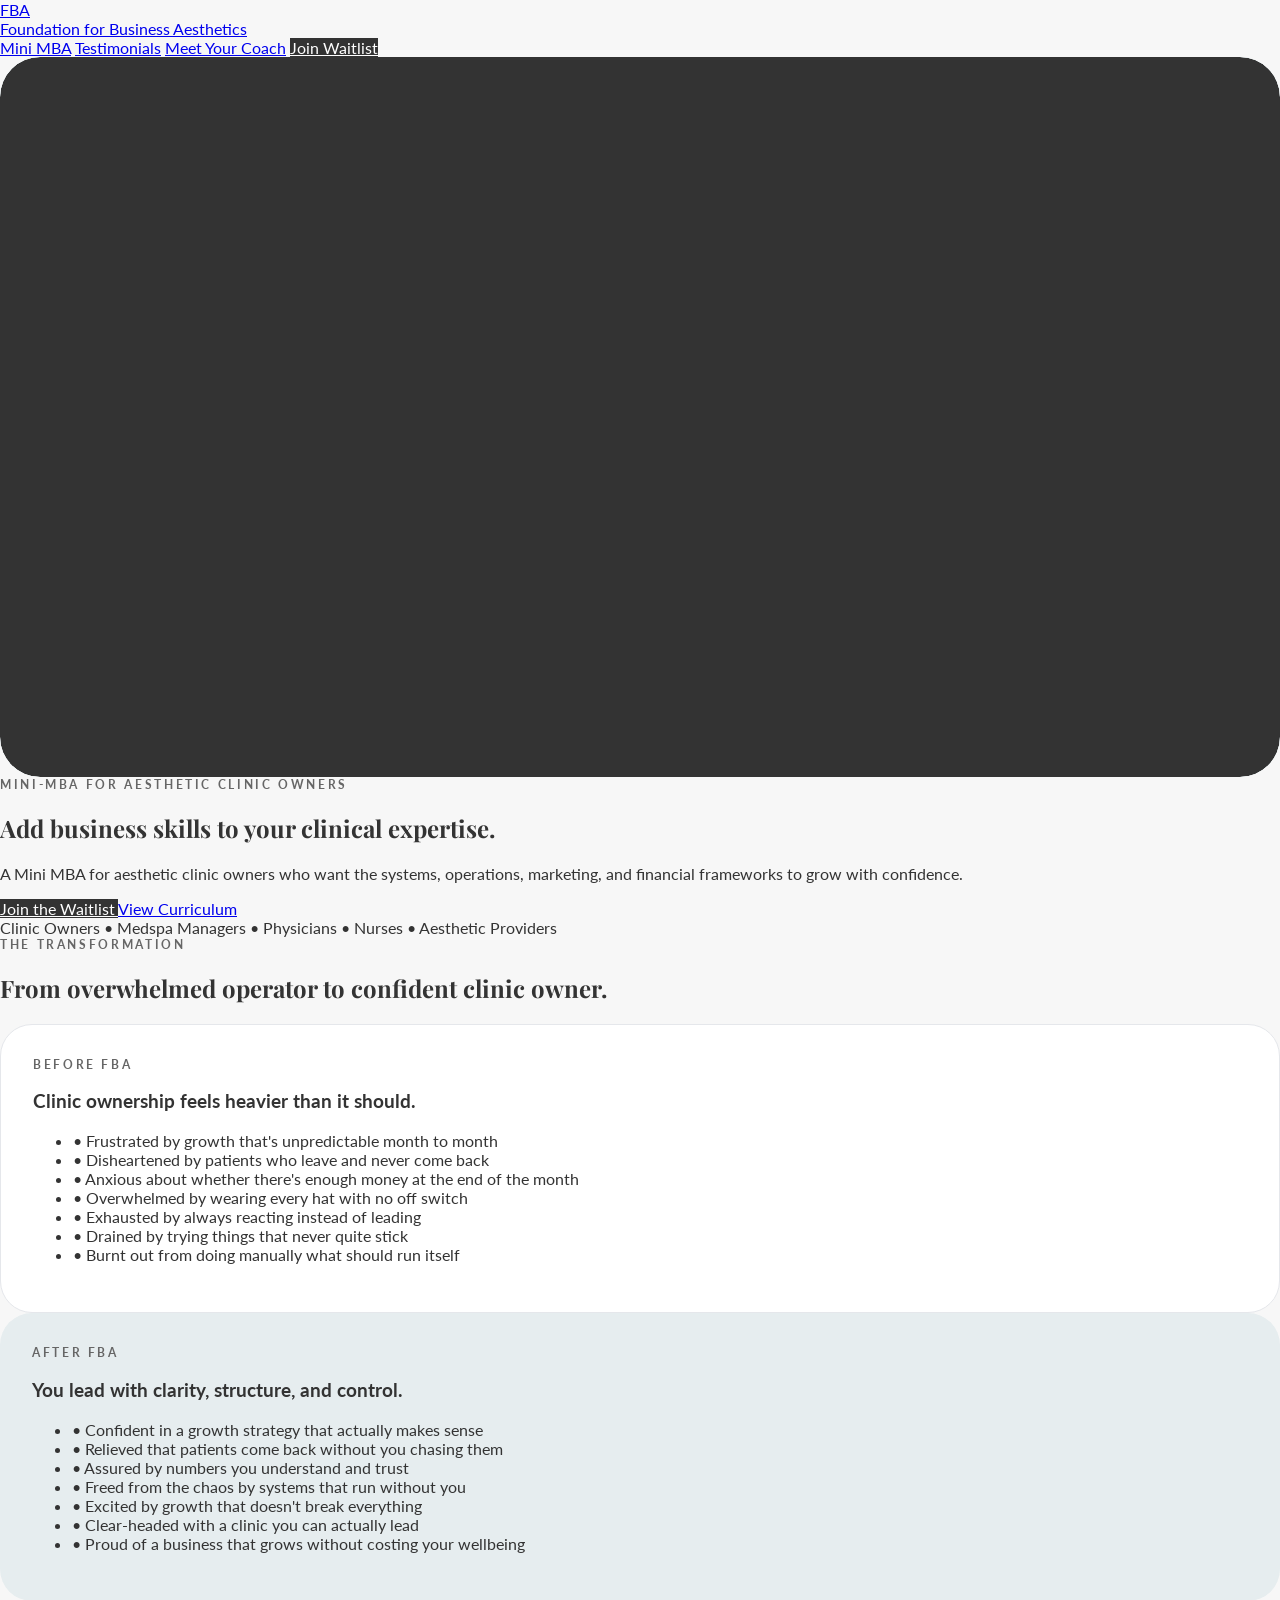
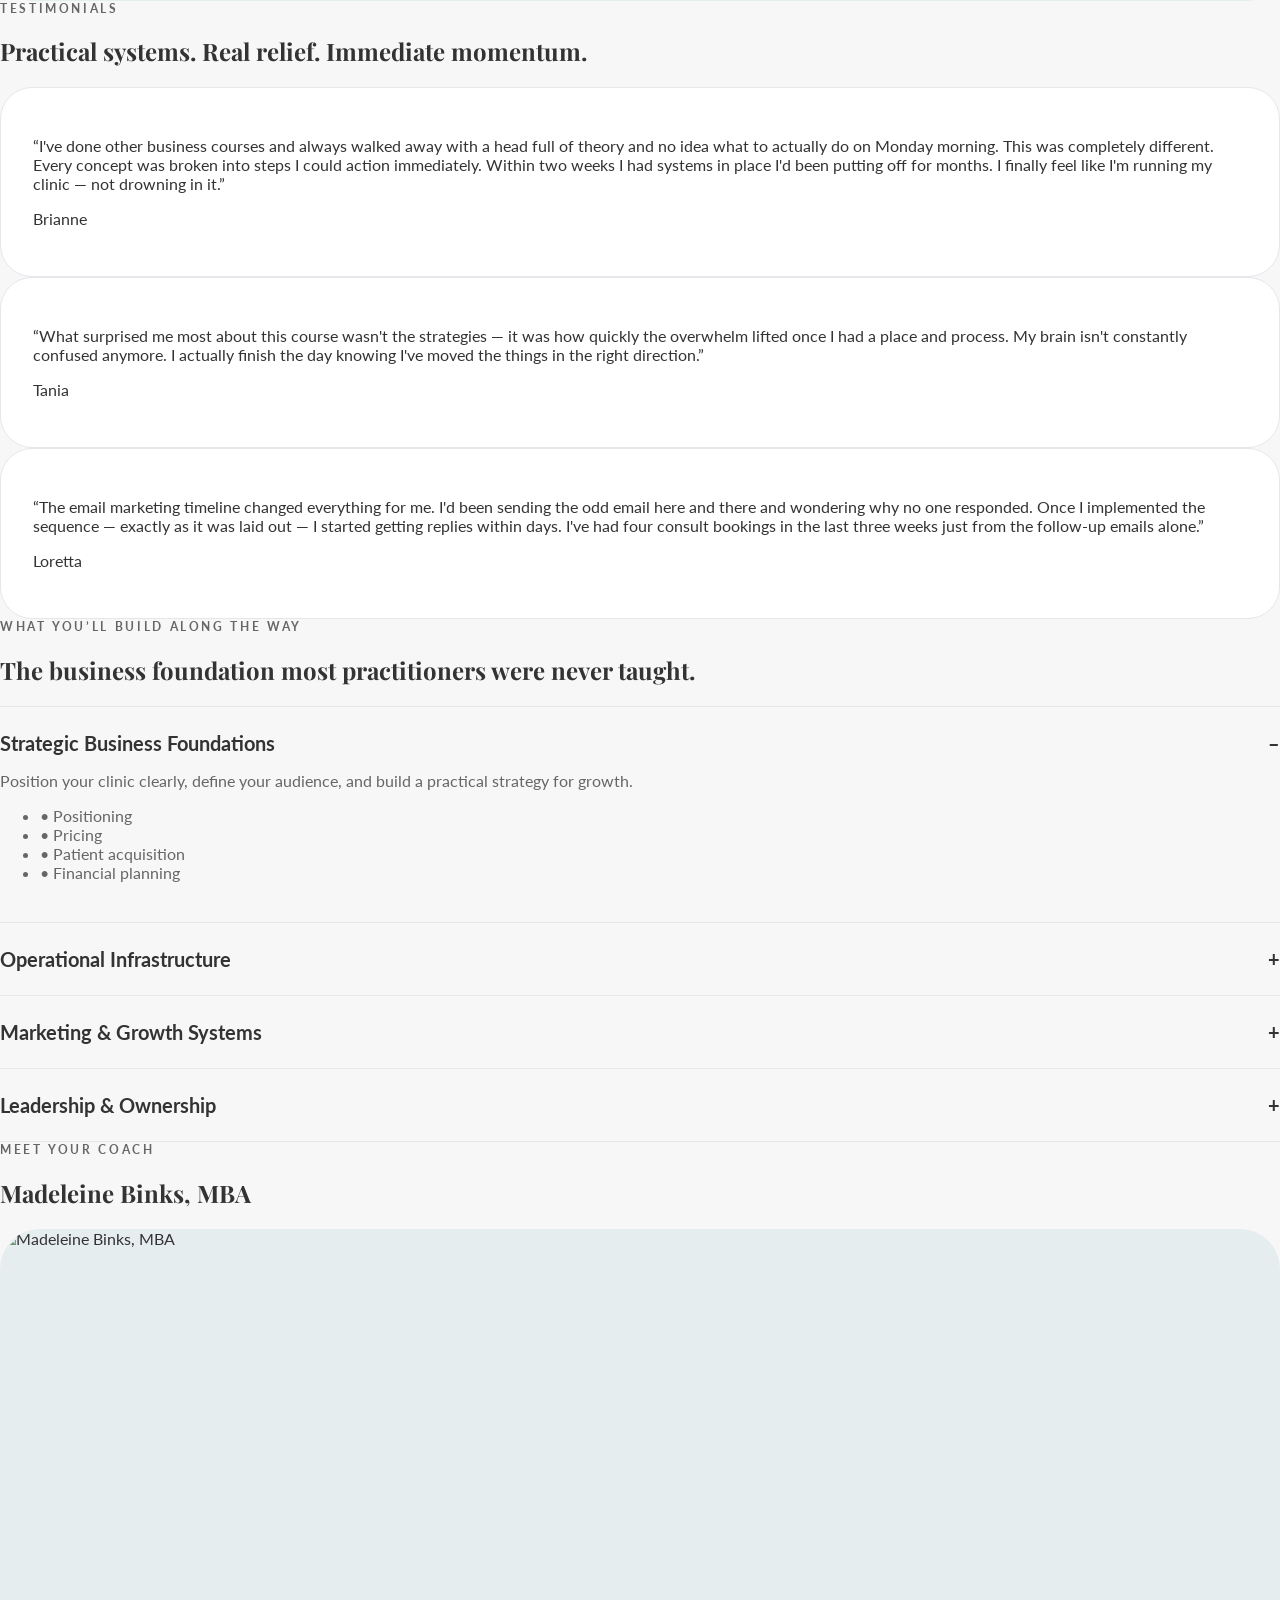
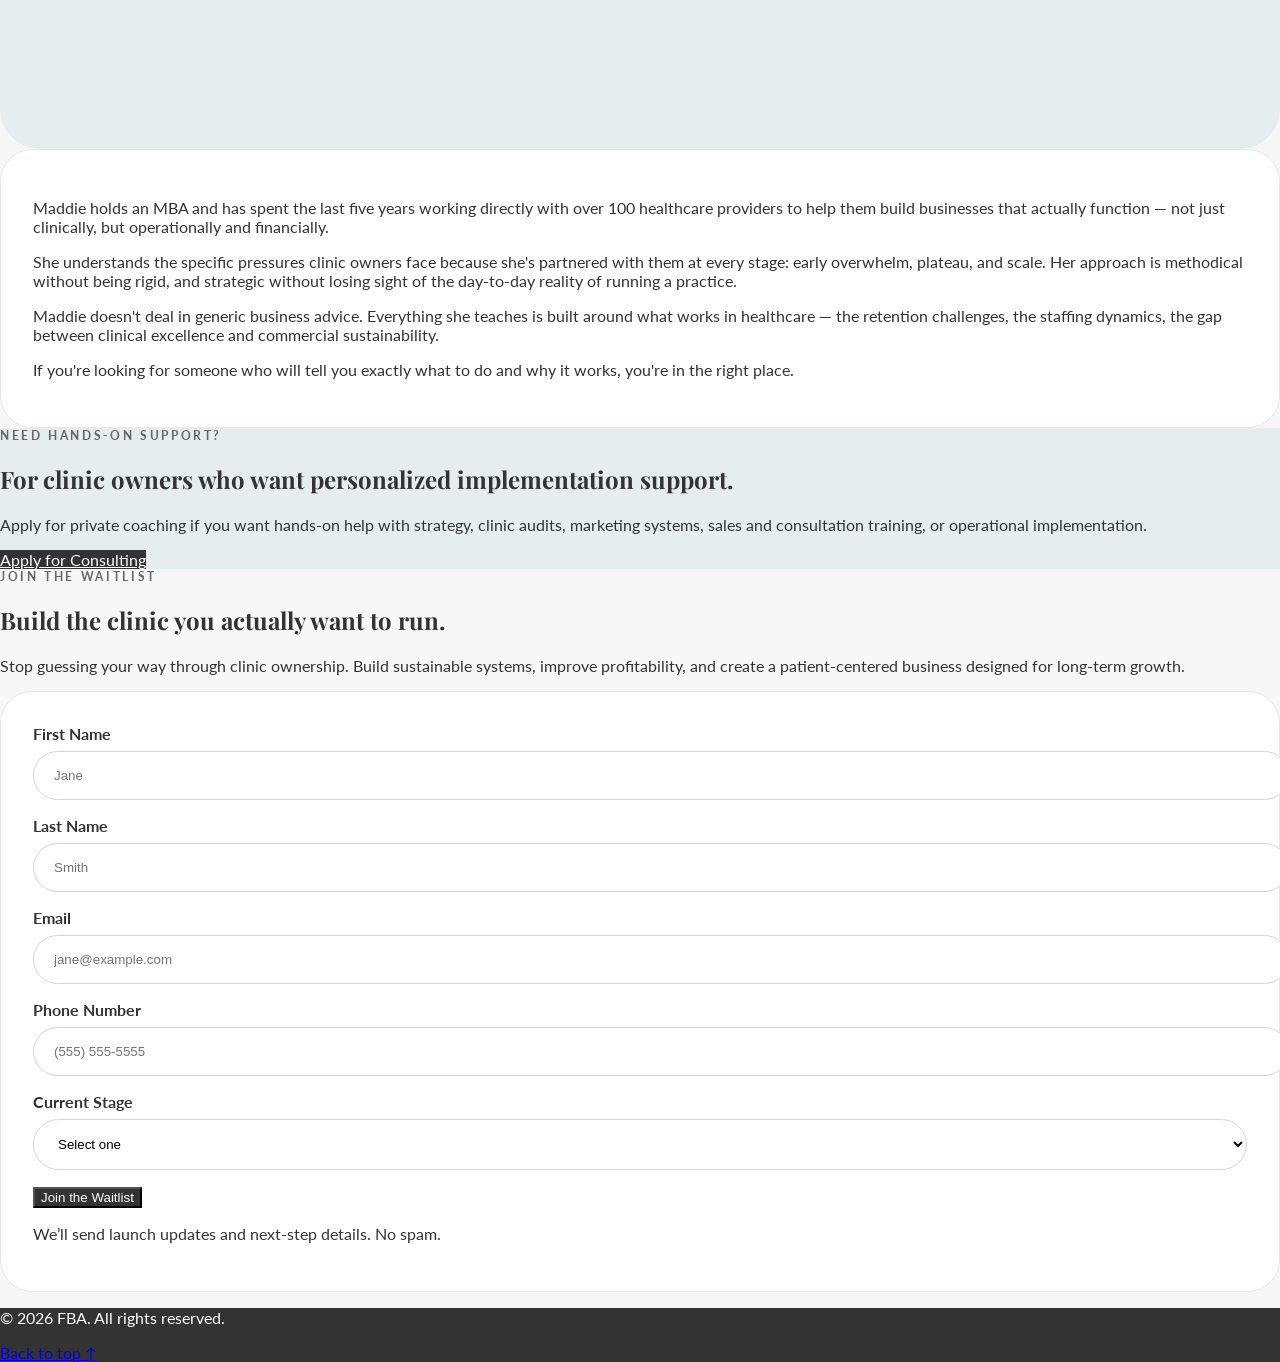
==== index.html @ d11c1333 "Initial FBA landing page" ====
<!DOCTYPE html>
<html lang="en">
<head>
  <!--
    Project: FBA Landing Page
    Version: vNext r2 preserved-style — 05-13-26
    Notes:
    - Preserves uploaded earlier styles.css as base
    - Shortened hero headline
    - Adds Drive video autoplay attempt
    - Adds above-fold coach bio access
    - Converts modules to accordions
    - Adds Netlify success page routing
    - References assets/Maddie Binks.png; add this file before Netlify deploy
  -->
  <meta charset="UTF-8" />
  <meta name="viewport" content="width=device-width, initial-scale=1.0" />

  <title>FBA — Build a Profitable Aesthetic Clinic</title>
  <meta name="description" content="A Mini MBA for aesthetic clinic owners who want the systems, operations, marketing, and financial frameworks to grow with confidence." />

  <script src="https://cdn.tailwindcss.com"></script>

  <link rel="preconnect" href="https://fonts.googleapis.com">
  <link rel="preconnect" href="https://fonts.gstatic.com" crossorigin>

  <link href="https://fonts.googleapis.com/css2?family=Lato:wght@300;400;700;900&family=Playfair+Display:wght@600;700&display=swap" rel="stylesheet">

  <link rel="stylesheet" href="styles.css" />
</head>

<body>
  <!-- Netlify static form detector -->
  <form name="fba-waitlist" method="POST" data-netlify="true" netlify netlify-honeypot="bot-field" hidden>
    <input type="hidden" name="form-name" value="fba-waitlist" />
          <input type="hidden" name="redirect" value="./thanks.html" />
    <input name="bot-field" />
    <input type="text" name="first_name" />
    <input type="text" name="last_name" />
    <input type="email" name="email" />
    <input type="tel" name="phone" />
    <select name="current_stage">
      <option>Planning to launch</option>
      <option>Recently launched</option>
      <option>Operating and growing</option>
      <option>Clinic manager/operator</option>
      <option>Interested in consulting</option>
    </select>
    <input type="hidden" name="email_subject" value="Waitlist application from" />
  </form>


  <!-- NAV -->
  <header class="px-6 lg:px-16 py-6 bg-[#F7F7F7]/90 backdrop-blur border-b border-gray-200 sticky top-0 z-50">
    <div class="max-w-7xl mx-auto flex flex-wrap items-center justify-between gap-4">
      <a href="#top" class="flex items-center gap-3">
        <div class="w-12 h-12 rounded-full bg-[#333333] text-white flex items-center justify-center font-bold tracking-widest">
          FBA
        </div>
        <div class="hidden sm:block text-sm uppercase tracking-[0.2em] font-bold">
          Foundation for Business Aesthetics
        </div>
      </a>

      <nav class="flex flex-wrap items-center gap-5 text-sm text-gray-600">
        <a href="#curriculum" class="hover:text-[#333333]">Mini MBA</a>
        <a href="#testimonials" class="hover:text-[#333333]">Testimonials</a>
        <a href="#coach" class="hover:text-[#333333]">Meet Your Coach</a>
        <a href="#waitlist" class="btn-primary px-5 py-3 rounded-full">Join Waitlist</a>
      </nav>
    </div>
  </header>

  <main id="top">
    <!-- HERO VIDEO -->
    <section class="px-6 lg:px-16 pt-10">
      <div class="max-w-7xl mx-auto hero-video-placeholder">
        <div class="video-stage">
            <iframe
              id="fba-vimeo-player"
              class="video-frame"
              src="https://player.vimeo.com/video/1192059687?autoplay=1&muted=0&loop=0&playsinline=1&title=0&byline=0&portrait=0"
              title="FBA intro video"
              allow="autoplay; fullscreen; picture-in-picture"
              allowfullscreen>
            </iframe>

            <div class="video-end-thumbnail" aria-hidden="true">
              <img src="assets/Maddie Binks.png" alt="Madeleine Binks, MBA" />
            </div>
          </div>
      </div>
    </section>

    <!-- HERO -->
    <section class="flex items-center px-6 lg:px-16 py-20">
      <div class="max-w-5xl mx-auto">
        <div>
          <div class="section-label mb-6">
            Mini-MBA for Aesthetic Clinic Owners
          </div>

          <h1 class="display-font hero-title-compact text-5xl lg:text-6xl leading-tight mb-8">
            Add business skills to your clinical expertise.
          </h1>

          <p class="text-xl text-gray-600 leading-relaxed mb-10 max-w-2xl">
            A Mini MBA for aesthetic clinic owners who want the systems, operations, marketing, and financial frameworks to grow with confidence.
          </p>

          <div class="flex flex-wrap gap-4">
            <a href="#waitlist" class="btn-primary px-8 py-4 rounded-full text-lg">
              Join the Waitlist
            </a>

            <a href="#curriculum" class="btn-secondary border border-gray-300 px-8 py-4 rounded-full text-lg">
              View Curriculum
            </a>
          </div>

          <div class="mt-12 flex flex-wrap gap-3 text-sm text-gray-500">
            <span>Clinic Owners</span>
            <span>•</span>
            <span>Medspa Managers</span>
            <span>•</span>
            <span>Physicians</span>
            <span>•</span>
            <span>Nurses</span>
            <span>•</span>
            <span>Aesthetic Providers</span>
          </div>
        </div>


      </div>
    </section>

    <!-- CURRENT STATE VS DESIRED STATE -->
    <section class="px-6 lg:px-16 py-28 bg-white">
      <div class="max-w-7xl mx-auto">
        <div class="text-center mb-16">
          <div class="section-label mb-6">The Transformation</div>
          <h2 class="display-font text-4xl lg:text-5xl mb-8">
            From overwhelmed operator to confident clinic owner.
          </h2>
        </div>

        <div class="grid lg:grid-cols-2 gap-8">
          <div class="card-soft">
            <div class="section-label mb-4">Before FBA</div>
            <h3 class="text-2xl font-bold mb-6">Clinic ownership feels heavier than it should.</h3>

            <ul class="space-y-4 text-gray-600">
              <li>• Frustrated by growth that's unpredictable month to month</li>
              <li>• Disheartened by patients who leave and never come back</li>
              <li>• Anxious about whether there's enough money at the end of the month</li>
              <li>• Overwhelmed by wearing every hat with no off switch</li>
              <li>• Exhausted by always reacting instead of leading</li>
              <li>• Drained by trying things that never quite stick</li>
              <li>• Burnt out from doing manually what should run itself</li>
            </ul>
          </div>

          <div class="card-highlight">
            <div class="section-label mb-4">After FBA</div>
            <h3 class="text-2xl font-bold mb-6">You lead with clarity, structure, and control.</h3>

            <ul class="space-y-4 text-gray-700">
              <li>• Confident in a growth strategy that actually makes sense</li>
              <li>• Relieved that patients come back without you chasing them</li>
              <li>• Assured by numbers you understand and trust</li>
              <li>• Freed from the chaos by systems that run without you</li>
              <li>• Excited by growth that doesn't break everything</li>
              <li>• Clear-headed with a clinic you can actually lead</li>
              <li>• Proud of a business that grows without costing your wellbeing</li>
            </ul>
          </div>
        </div>
      </div>
    </section>

    <!-- TESTIMONIALS -->
    <section id="testimonials" class="anchor-offset px-6 lg:px-16 py-28">
      <div class="max-w-7xl mx-auto">
        <div class="text-center mb-16">
          <div class="section-label mb-6">Testimonials</div>
          <h2 class="display-font text-4xl lg:text-5xl mb-8">
            Practical systems. Real relief. Immediate momentum.
          </h2>
        </div>

        <div class="grid lg:grid-cols-3 gap-8">
          <div class="card-soft">
            <p class="text-gray-700 leading-relaxed">
              “I've done other business courses and always walked away with a head full of theory and no idea what to actually do on Monday morning. This was completely different. Every concept was broken into steps I could action immediately. Within two weeks I had systems in place I'd been putting off for months. I finally feel like I'm running my clinic — not drowning in it.”
            </p>
            <p class="font-bold mt-8 text-gray-500">Brianne</p>
          </div>

          <div class="card-soft">
            <p class="text-gray-700 leading-relaxed">
              “What surprised me most about this course wasn't the strategies — it was how quickly the overwhelm lifted once I had a place and process. My brain isn't constantly confused anymore. I actually finish the day knowing I've moved the things in the right direction.”
            </p>
            <p class="font-bold mt-8 text-gray-500">Tania</p>
          </div>

          <div class="card-soft">
            <p class="text-gray-700 leading-relaxed">
              “The email marketing timeline changed everything for me. I'd been sending the odd email here and there and wondering why no one responded. Once I implemented the sequence — exactly as it was laid out — I started getting replies within days. I've had four consult bookings in the last three weeks just from the follow-up emails alone.”
            </p>
            <p class="font-bold mt-8 text-gray-500">Loretta</p>
          </div>
        </div>
      </div>
    </section>

    <!-- CURRICULUM ACCORDION -->
    <section id="curriculum" class="anchor-offset px-6 lg:px-16 py-28 bg-white">
      <div class="max-w-5xl mx-auto">
        <div class="text-center mb-16">
          <div class="section-label mb-6">What You’ll Build Along The Way</div>
          <h2 class="display-font text-4xl lg:text-5xl mb-8">
            The business foundation most practitioners were never taught.
          </h2>
        </div>

        <div class="accordion">
          <details class="accordion-item" open>
            <summary>Strategic Business Foundations</summary>
            <div class="accordion-body">
              <p>Position your clinic clearly, define your audience, and build a practical strategy for growth.</p>
              <ul class="mt-4 space-y-2">
                <li>• Positioning</li>
                <li>• Pricing</li>
                <li>• Patient acquisition</li>
                <li>• Financial planning</li>
              </ul>
            </div>
          </details>

          <details class="accordion-item">
            <summary>Operational Infrastructure</summary>
            <div class="accordion-body">
              <p>Create repeatable systems so the clinic runs with less chaos and fewer manual handoffs.</p>
              <ul class="mt-4 space-y-2">
                <li>• SOPs</li>
                <li>• Consultation systems</li>
                <li>• Team workflows</li>
                <li>• Retention systems</li>
              </ul>
            </div>
          </details>

          <details class="accordion-item">
            <summary>Marketing & Growth Systems</summary>
            <div class="accordion-body">
              <p>Build trust, nurture leads, improve follow-up, and turn interest into booked consultations.</p>
              <ul class="mt-4 space-y-2">
                <li>• Patient retention</li>
                <li>• Brand trust</li>
                <li>• Referral growth</li>
                <li>• Marketing strategy</li>
              </ul>
            </div>
          </details>

          <details class="accordion-item">
            <summary>Leadership & Ownership</summary>
            <div class="accordion-body">
              <p>Move from reacting all day to leading a business with clarity and confidence.</p>
              <ul class="mt-4 space-y-2">
                <li>• Decision-making frameworks</li>
                <li>• Sustainable growth planning</li>
                <li>• Clinic maturity systems</li>
                <li>• Founder mindset</li>
              </ul>
            </div>
          </details>
        </div>
      </div>
    </section>

    <!-- MEET YOUR COACH -->
    <section id="coach" class="anchor-offset px-6 lg:px-16 py-28">
      <div class="max-w-5xl mx-auto">
        <div class="text-center mb-14">
          <div class="section-label mb-6">Meet Your Coach</div>
          <h2 class="display-font text-4xl lg:text-5xl mb-4">
            Madeleine Binks, MBA
          </h2>
        </div>

        <div class="coach-photo-wrap mb-10">
          <img
            class="coach-photo"
            src="assets/Maddie Binks.png"
            alt="Madeleine Binks, MBA"
          />
        </div>

        <div class="card-soft">
          <div class="space-y-5 text-lg text-gray-600 leading-relaxed">
              <p>Maddie holds an MBA and has spent the last five years working directly with over 100 healthcare providers to help them build businesses that actually function — not just clinically, but operationally and financially.</p>
              <p>She understands the specific pressures clinic owners face because she's partnered with them at every stage: early overwhelm, plateau, and scale. Her approach is methodical without being rigid, and strategic without losing sight of the day-to-day reality of running a practice.</p>
              <p>Maddie doesn't deal in generic business advice. Everything she teaches is built around what works in healthcare — the retention challenges, the staffing dynamics, the gap between clinical excellence and commercial sustainability.</p>
              <p class="font-bold text-[#333333]">If you're looking for someone who will tell you exactly what to do and why it works, you're in the right place.</p>
          </div>
        </div>
      </div>
    </section>

    <!-- CONSULTING CTA -->
    <section id="consulting" class="anchor-offset px-6 lg:px-16 py-24 bg-white">
      <div class="max-w-7xl mx-auto brand-beige rounded-[40px] p-10 lg:p-16 grid lg:grid-cols-[1fr_auto] gap-10 items-center">
        <div>
          <div class="section-label mb-6">Need Hands-On Support?</div>
          <h2 class="display-font text-4xl lg:text-5xl mb-6">
            For clinic owners who want personalized implementation support.
          </h2>
          <p class="text-lg text-gray-600 max-w-3xl">
            Apply for private coaching if you want hands-on help with strategy, clinic audits, marketing systems, sales and consultation training, or operational implementation.
          </p>
        </div>

        <a href="#waitlist" class="btn-primary px-8 py-4 rounded-full text-lg text-center js-consulting-cta">
          Apply for Consulting
        </a>
      </div>
    </section>

    <!-- WAITLIST -->
    <section id="waitlist" class="anchor-offset px-6 lg:px-16 py-28 bg-[#333333] text-white">
      <div class="max-w-7xl mx-auto grid lg:grid-cols-2 gap-16 items-start">
        <div>
          <div class="section-label mb-6 text-gray-300">Join The Waitlist</div>
          <h2 class="display-font text-4xl lg:text-5xl mb-8">
            Build the clinic you actually want to run.
          </h2>
          <p class="text-xl text-gray-300 leading-relaxed max-w-2xl">
            Stop guessing your way through clinic ownership. Build sustainable systems, improve profitability, and create a patient-centered business designed for long-term growth.
          </p>
        </div>

        <form
          class="waitlist-form card-soft text-[#333333]"
          name="fba-waitlist"
          method="POST"
          action="./thanks.html"
          data-netlify="true"
          netlify
          netlify-honeypot="bot-field"
        >
          <input type="hidden" name="form-name" value="fba-waitlist" />
          <input type="hidden" name="redirect" value="./thanks.html" />
          <input type="hidden" name="email_subject" id="email_subject" value="Waitlist application from" />

          <p class="hidden-field">
            <label>Don’t fill this out if you’re human: <input name="bot-field" /></label>
          </p>

          <div class="grid md:grid-cols-2 gap-4">
            <label>
              <span>First Name</span>
              <input class="field" type="text" name="first_name" id="first_name" placeholder="Jane" required />
            </label>

            <label>
              <span>Last Name</span>
              <input class="field" type="text" name="last_name" id="last_name" placeholder="Smith" required />
            </label>
          </div>

          <label>
            <span>Email</span>
            <input class="field" type="email" name="email" id="email" placeholder="jane@example.com" required />
          </label>

          <label>
            <span>Phone Number</span>
            <input class="field" type="tel" name="phone" placeholder="(555) 555-5555" required />
          </label>

          <label>
            <span>Current Stage</span>
            <select class="field" name="current_stage" id="current_stage">
              <option value="">Select one</option>
              <option>Planning to launch</option>
              <option>Recently launched</option>
              <option>Operating and growing</option>
              <option>Clinic manager/operator</option>
              <option>Interested in consulting</option>
            </select>
          </label>

          <button type="submit" class="btn-primary w-full px-8 py-4 rounded-full text-lg mt-2">
            Join the Waitlist
          </button>

          <p class="text-sm text-gray-500 mt-4">
            We’ll send launch updates and next-step details. No spam.
          </p>
        </form>
      </div>
    </section>
  </main>

  <!-- FOOTER -->
  <footer class="site-footer px-6 lg:px-16 py-8">
    <div class="max-w-7xl mx-auto flex flex-wrap justify-between gap-4 text-sm text-gray-300">
      <p>© 2026 FBA. All rights reserved.</p>
      <a href="#top">Back to top ↑</a>
    </div>
  </footer>

  <script src="https://player.vimeo.com/api/player.js"></script>
  <script src="script.js"></script>
</body>
</html>
---- styles.css ----
body {
  font-family: 'Lato', sans-serif;
  background: #F7F7F7;
  color: #333333;
}

.display-font {
  font-family: 'Playfair Display', serif;
}

.brand-beige {
  background-color: #E6EDEF;
}

.btn-primary {
  background: #333333;
  color: white;
  transition: all 0.25s ease;
}

.btn-primary:hover {
  opacity: 0.9;
  transform: translateY(-1px);
}

html {
  scroll-behavior: smooth;
}

.btn-secondary {
  transition: all 0.25s ease;
}

.btn-secondary:hover {
  background: white;
  transform: translateY(-1px);
}

.field {
  width: 100%;
  border: 1px solid #d1d5db;
  border-radius: 9999px;
  padding: 1rem 1.25rem;
  background: white;
  outline: none;
}

.field:focus {
  border-color: #333333;
}

.textarea-field {
  border-radius: 1.5rem;
  min-height: 130px;
  resize: vertical;
}

.anchor-offset {
  scroll-margin-top: 48px;
}


/* --- vNext additions --- */

body {
  margin: 0;
}

.section-label {
  text-transform: uppercase;
  letter-spacing: 0.22em;
  font-size: 0.75rem;
  font-weight: 700;
  color: #666666;
}

.card-soft {
  background: white;
  border: 1px solid #e5e7eb;
  border-radius: 2rem;
  padding: 2rem;
}

.card-highlight {
  background: #E6EDEF;
  border-radius: 2rem;
  padding: 2rem;
}

.hero-video-placeholder {
  min-height: 420px;
  border-radius: 2.5rem;
  background: #E6EDEF;
  display: flex;
  align-items: center;
  justify-content: center;
  text-align: center;
  padding: 2rem;
  overflow: hidden;
}

.video-frame {
  width: 100%;
  aspect-ratio: 16 / 9;
  border: 0;
  border-radius: 1.5rem;
  background: #333333;
}

.accordion {
  border-top: 1px solid #e5e7eb;
}

.accordion-item {
  border-bottom: 1px solid #e5e7eb;
  padding: 1.5rem 0;
}

.accordion-item summary {
  cursor: pointer;
  list-style: none;
  font-weight: 700;
  font-size: 1.25rem;
  color: #333333;
  display: flex;
  justify-content: space-between;
  gap: 1rem;
}

.accordion-item summary::-webkit-details-marker {
  display: none;
}

.accordion-item summary::after {
  content: "+";
  font-weight: 700;
}

.accordion-item[open] summary::after {
  content: "–";
}

.accordion-body {
  margin-top: 1rem;
  color: #666666;
}

.waitlist-form label {
  display: block;
  font-weight: 700;
  margin-bottom: 1rem;
}

.waitlist-form label span {
  display: block;
  margin-bottom: 0.5rem;
}

.hidden-field {
  display: none;
}

.coach-photo-wrap {
  min-height: 520px;
  border-radius: 2.5rem;
  background: #E6EDEF;
  overflow: hidden;
}

.coach-photo {
  width: 100%;
  height: 100%;
  min-height: 520px;
  object-fit: cover;
  object-position: center top;
  display: block;
}

.site-footer {
  background: #333333;
  color: white;
}

@media (max-width: 768px) {
  .hero-video-placeholder,
  .coach-photo-wrap,
  .coach-photo {
    min-height: 320px;
  }

  .card-soft,
  .card-highlight {
    padding: 1.5rem;
  }

  .hero-title-compact {
    font-size: 3.25rem !important;
  }
}


/* --- r6 Vimeo/photo refinements --- */

.hero-video-placeholder {
  padding: 0;
  background: #E6EDEF;
}

.video-frame {
  display: block;
  width: 100%;
  aspect-ratio: 16 / 9;
  border-radius: 2.5rem;
}

.coach-photo-wrap {
  max-height: 620px;
}

.coach-photo {
  object-position: center top;
}


/* --- r9 video thumbnail refinements --- */

.video-thumbnail {
  position: relative;
  display: block;
  width: 100%;
  aspect-ratio: 16 / 9;
  border: 0;
  padding: 0;
  border-radius: 2.5rem;
  overflow: hidden;
  cursor: pointer;
  background: #E6EDEF;
}

.video-thumbnail img {
  width: 100%;
  height: 100%;
  object-fit: cover;
  object-position: center 28%;
  display: block;
  filter: saturate(0.96);
}

.video-thumbnail::after {
  content: "";
  position: absolute;
  inset: 0;
  background: rgba(51, 51, 51, 0.16);
}

.video-play-button {
  position: absolute;
  left: 50%;
  top: 50%;
  z-index: 2;
  transform: translate(-50%, -50%);
  width: 84px;
  height: 84px;
  border-radius: 9999px;
  background: #333333;
  color: white;
  display: flex;
  align-items: center;
  justify-content: center;
  padding-left: 5px;
  font-size: 1.8rem;
  transition: all 0.25s ease;
}

.video-thumbnail:hover .video-play-button {
  transform: translate(-50%, -52%);
  opacity: 0.92;
}


/* --- r10 autoplay-then-thumbnail video behavior --- */

.video-stage {
  position: relative;
  width: 100%;
  aspect-ratio: 16 / 9;
  border-radius: 2.5rem;
  overflow: hidden;
  background: #E6EDEF;
}

.video-stage .video-frame,
.video-stage .video-end-thumbnail {
  position: absolute;
  inset: 0;
  width: 100%;
  height: 100%;
  border-radius: 2.5rem;
}

.video-stage .video-end-thumbnail {
  display: none;
  z-index: 2;
}

.video-stage.video-ended .video-frame {
  display: none;
}

.video-stage.video-ended .video-end-thumbnail {
  display: block;
}

.video-stage .video-end-thumbnail img {
  width: 100%;
  height: 100%;
  object-fit: cover;
  object-position: center 28%;
  display: block;
}
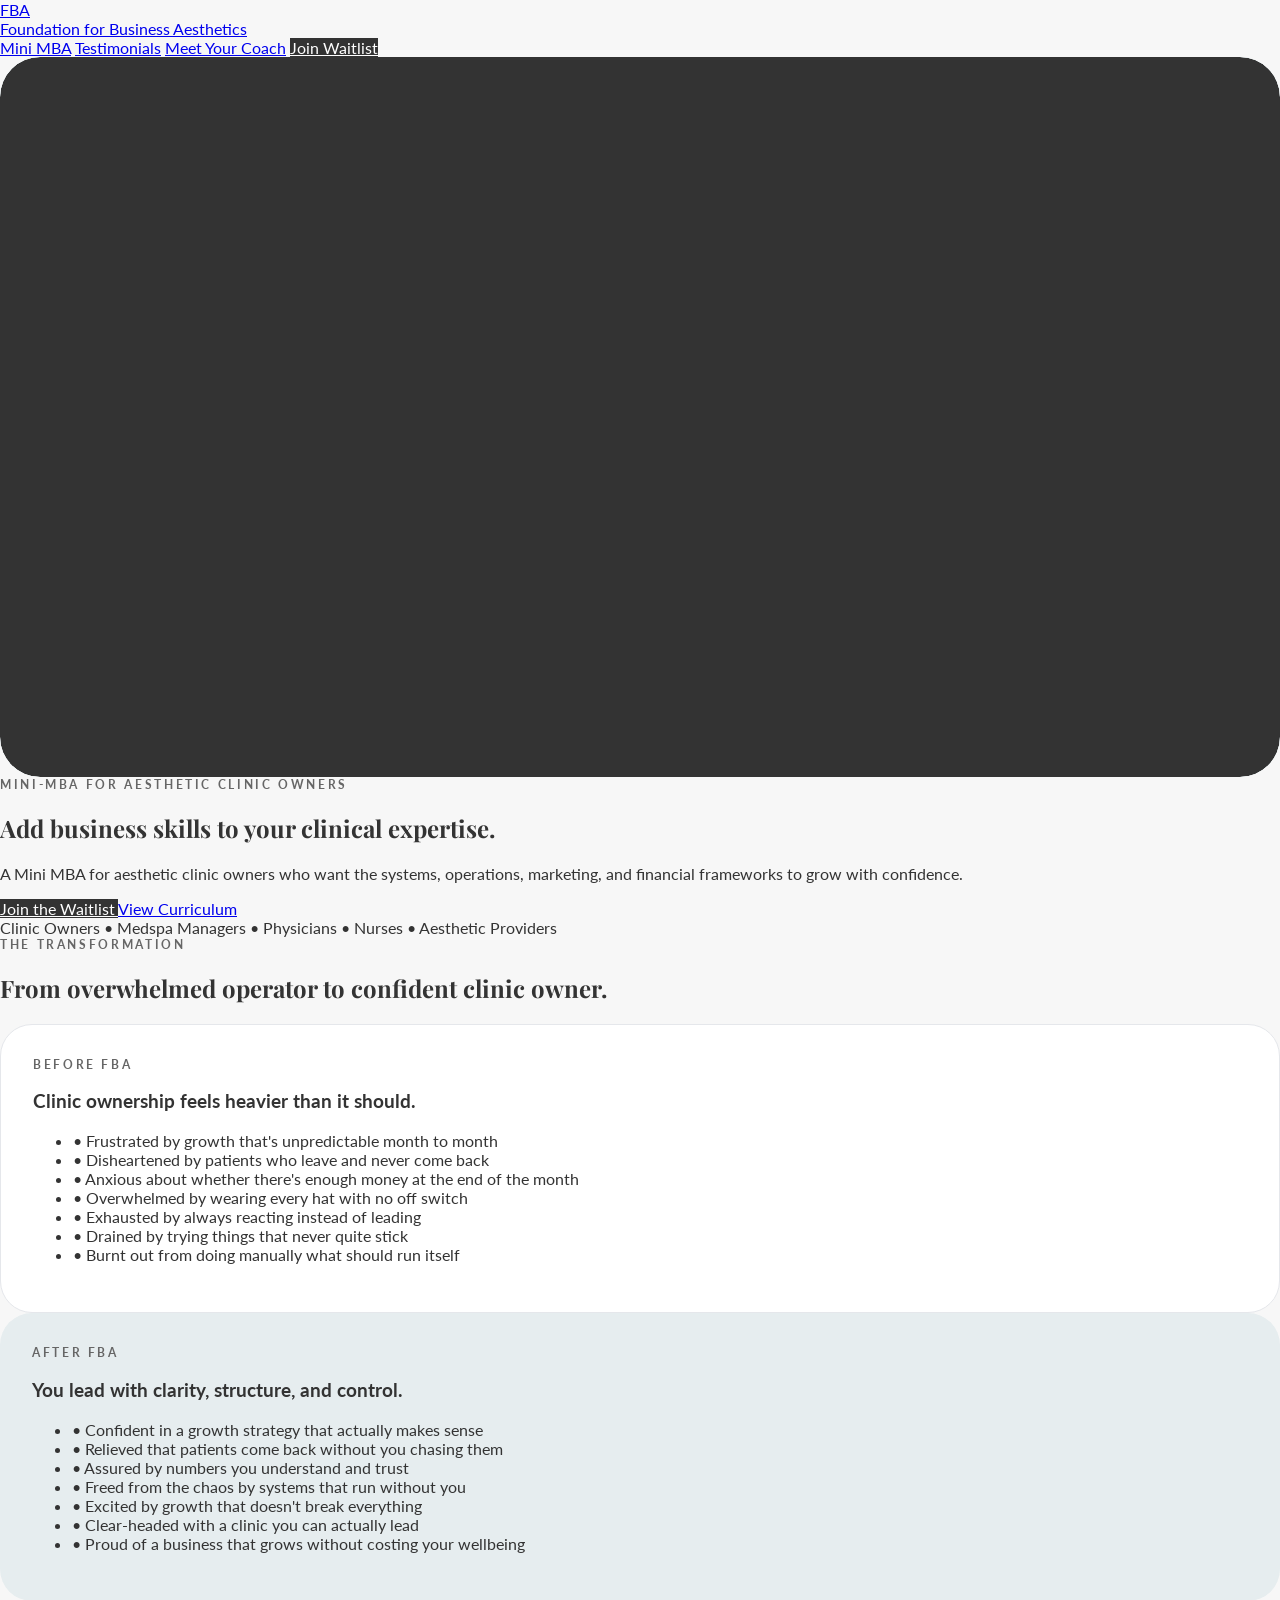
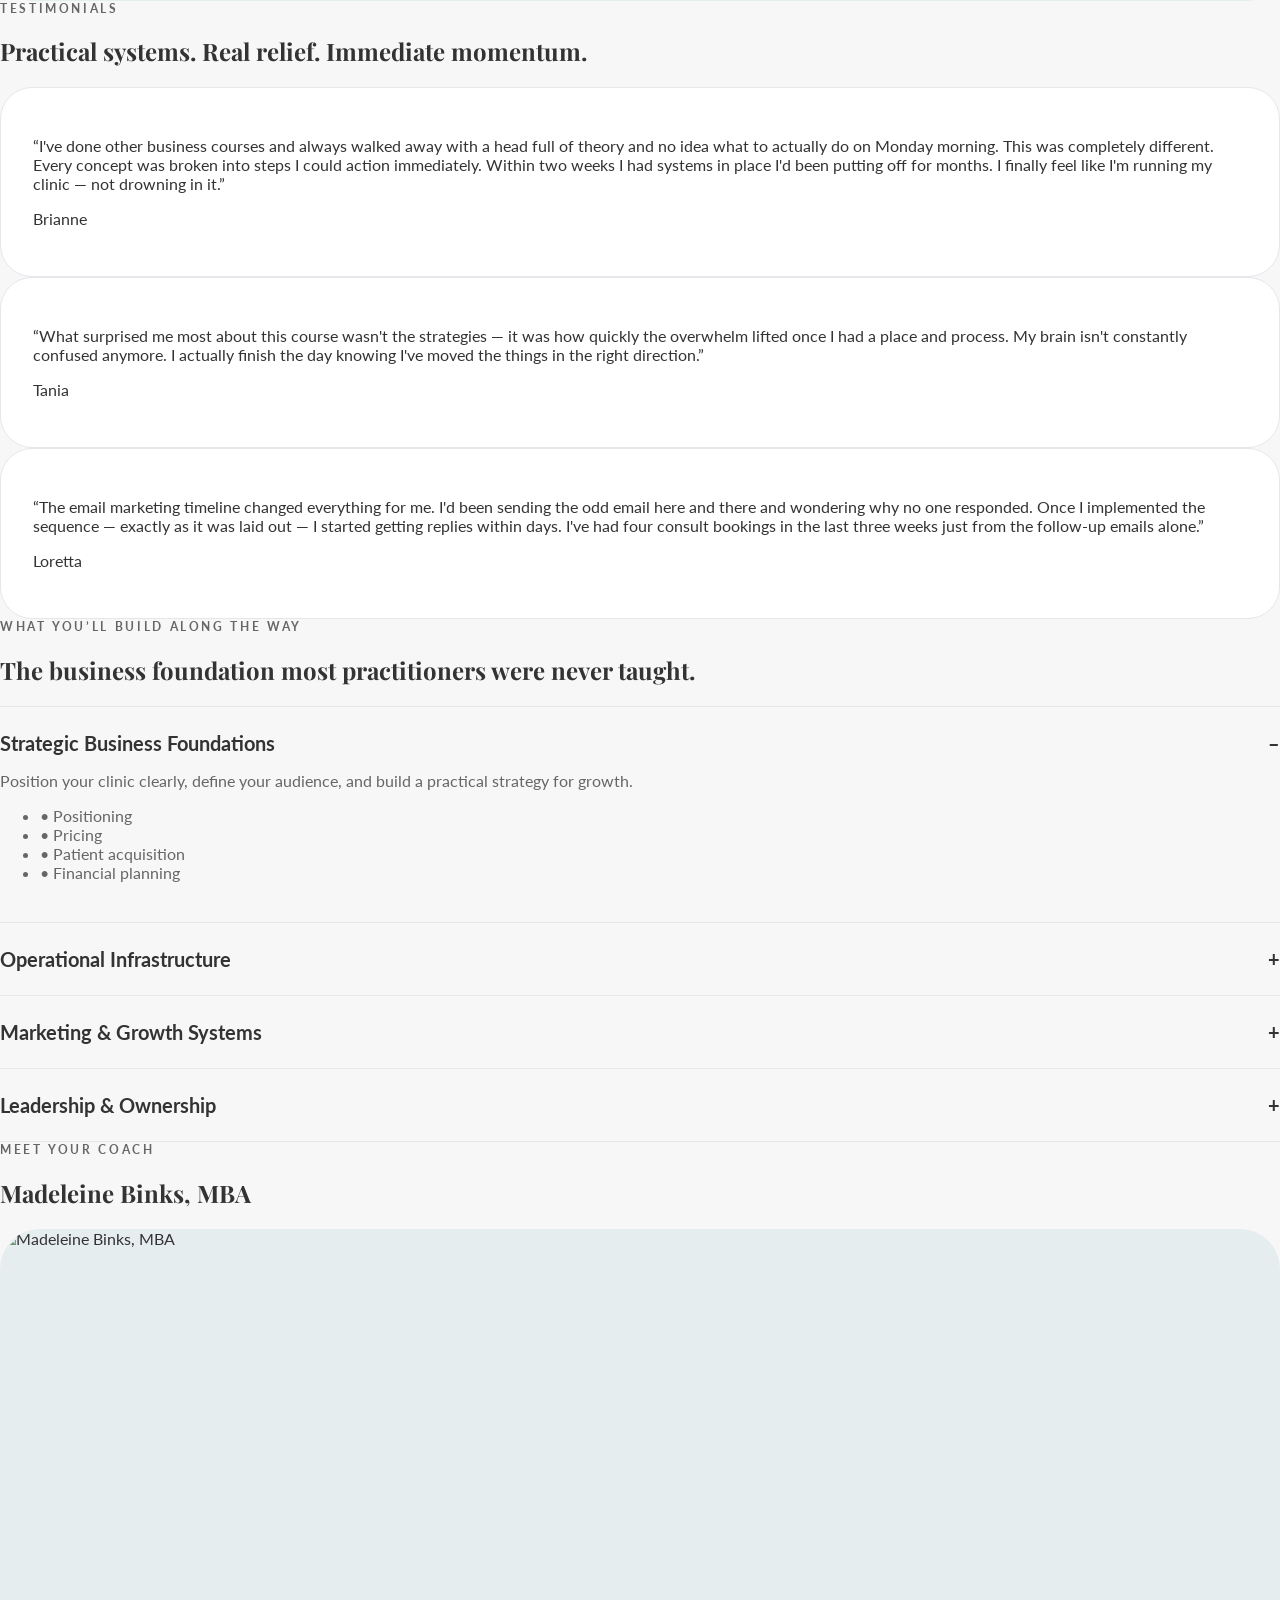
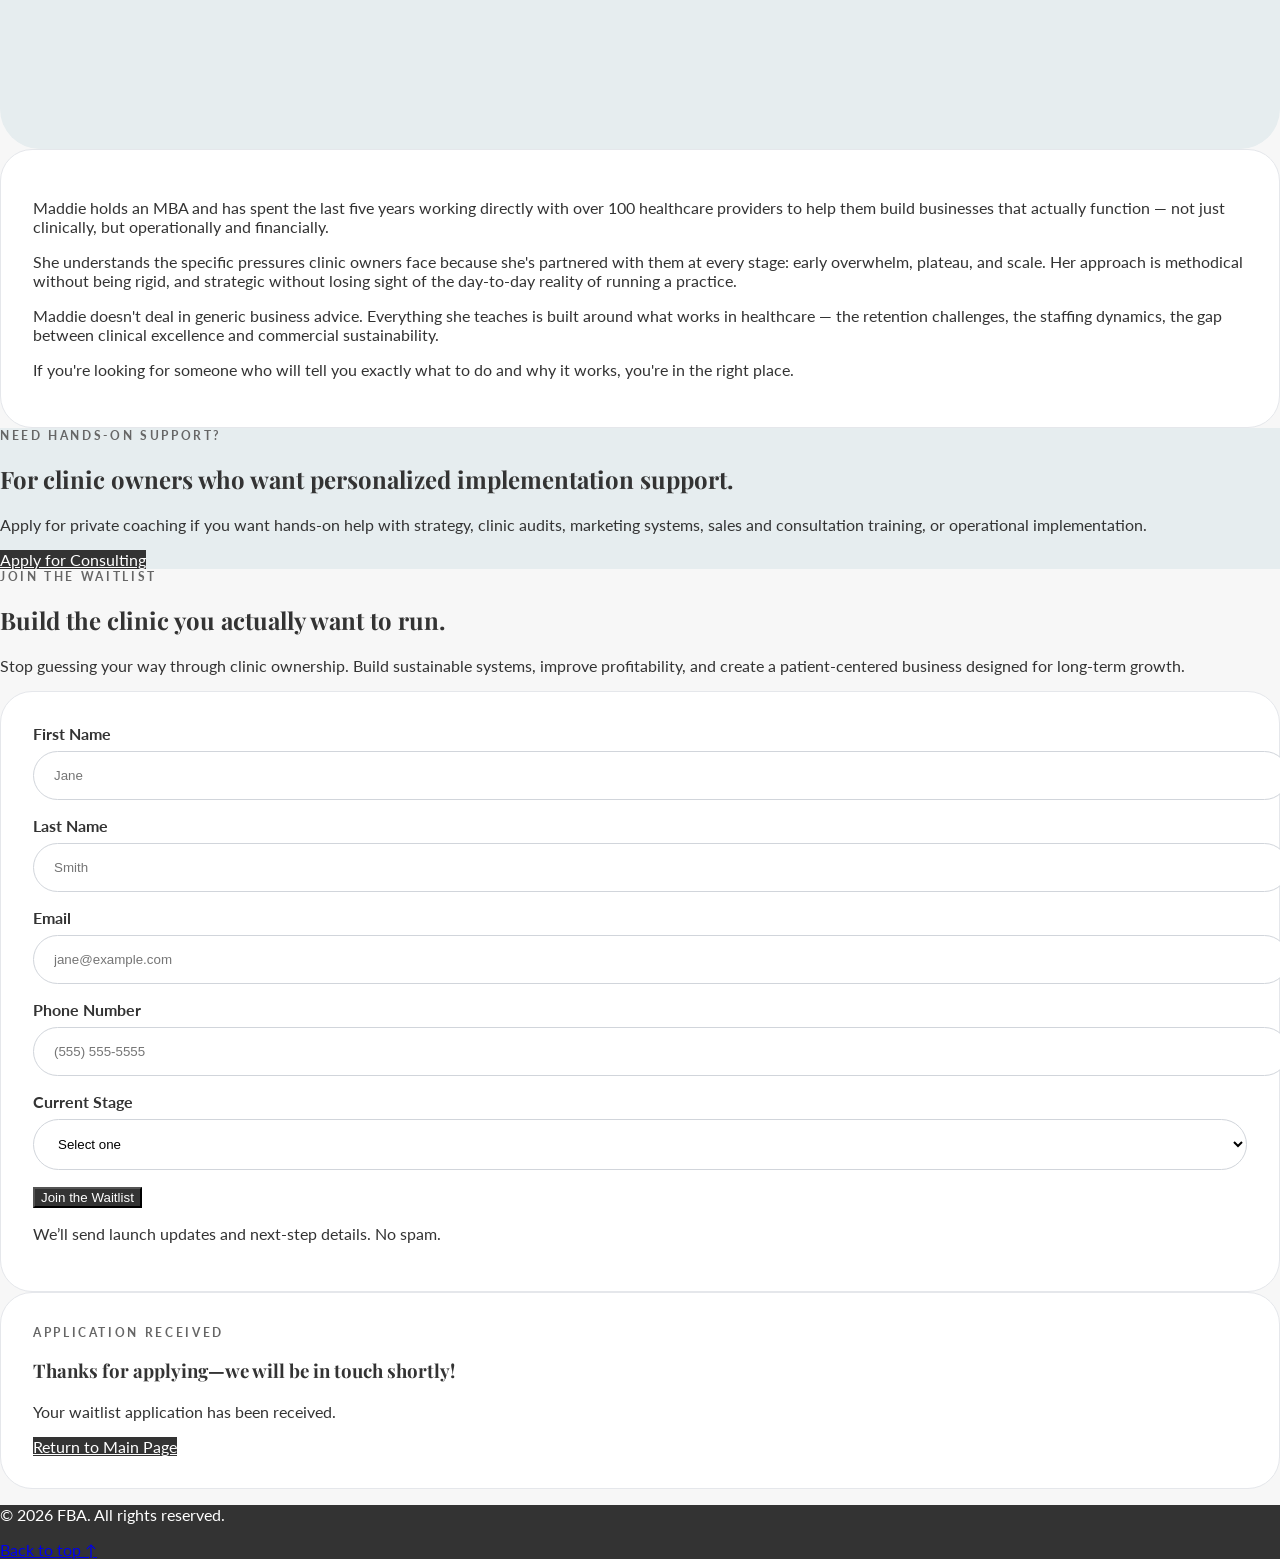
==== commit 8444469e: "r14 drag and drop" ====
--- a/index.html
+++ b/index.html
@@ -33,7 +33,6 @@
   <!-- Netlify static form detector -->
   <form name="fba-waitlist" method="POST" data-netlify="true" netlify netlify-honeypot="bot-field" hidden>
     <input type="hidden" name="form-name" value="fba-waitlist" />
-          <input type="hidden" name="redirect" value="./thanks.html" />
     <input name="bot-field" />
     <input type="text" name="first_name" />
     <input type="text" name="last_name" />
@@ -342,16 +341,15 @@
         </div>
 
         <form
-          class="waitlist-form card-soft text-[#333333]"
+          id="waitlist-form" class="waitlist-form card-soft text-[#333333]"
           name="fba-waitlist"
           method="POST"
-          action="./thanks.html"
+          
           data-netlify="true"
           netlify
           netlify-honeypot="bot-field"
         >
           <input type="hidden" name="form-name" value="fba-waitlist" />
-          <input type="hidden" name="redirect" value="./thanks.html" />
           <input type="hidden" name="email_subject" id="email_subject" value="Waitlist application from" />
 
           <p class="hidden-field">
@@ -400,6 +398,20 @@
             We’ll send launch updates and next-step details. No spam.
           </p>
         </form>
+
+        <div id="waitlist-success" class="card-soft text-[#333333] hidden">
+          <div class="section-label mb-6">Application Received</div>
+          <h3 class="display-font text-4xl lg:text-5xl leading-tight mb-6">
+            Thanks for applying—we will be in touch shortly!
+          </h3>
+          <p class="text-lg text-gray-600 mb-8">
+            Your waitlist application has been received.
+          </p>
+          <a href="#top" class="btn-primary px-8 py-4 rounded-full text-lg inline-block">
+            Return to Main Page
+          </a>
+        </div>
+
       </div>
     </section>
   </main>
